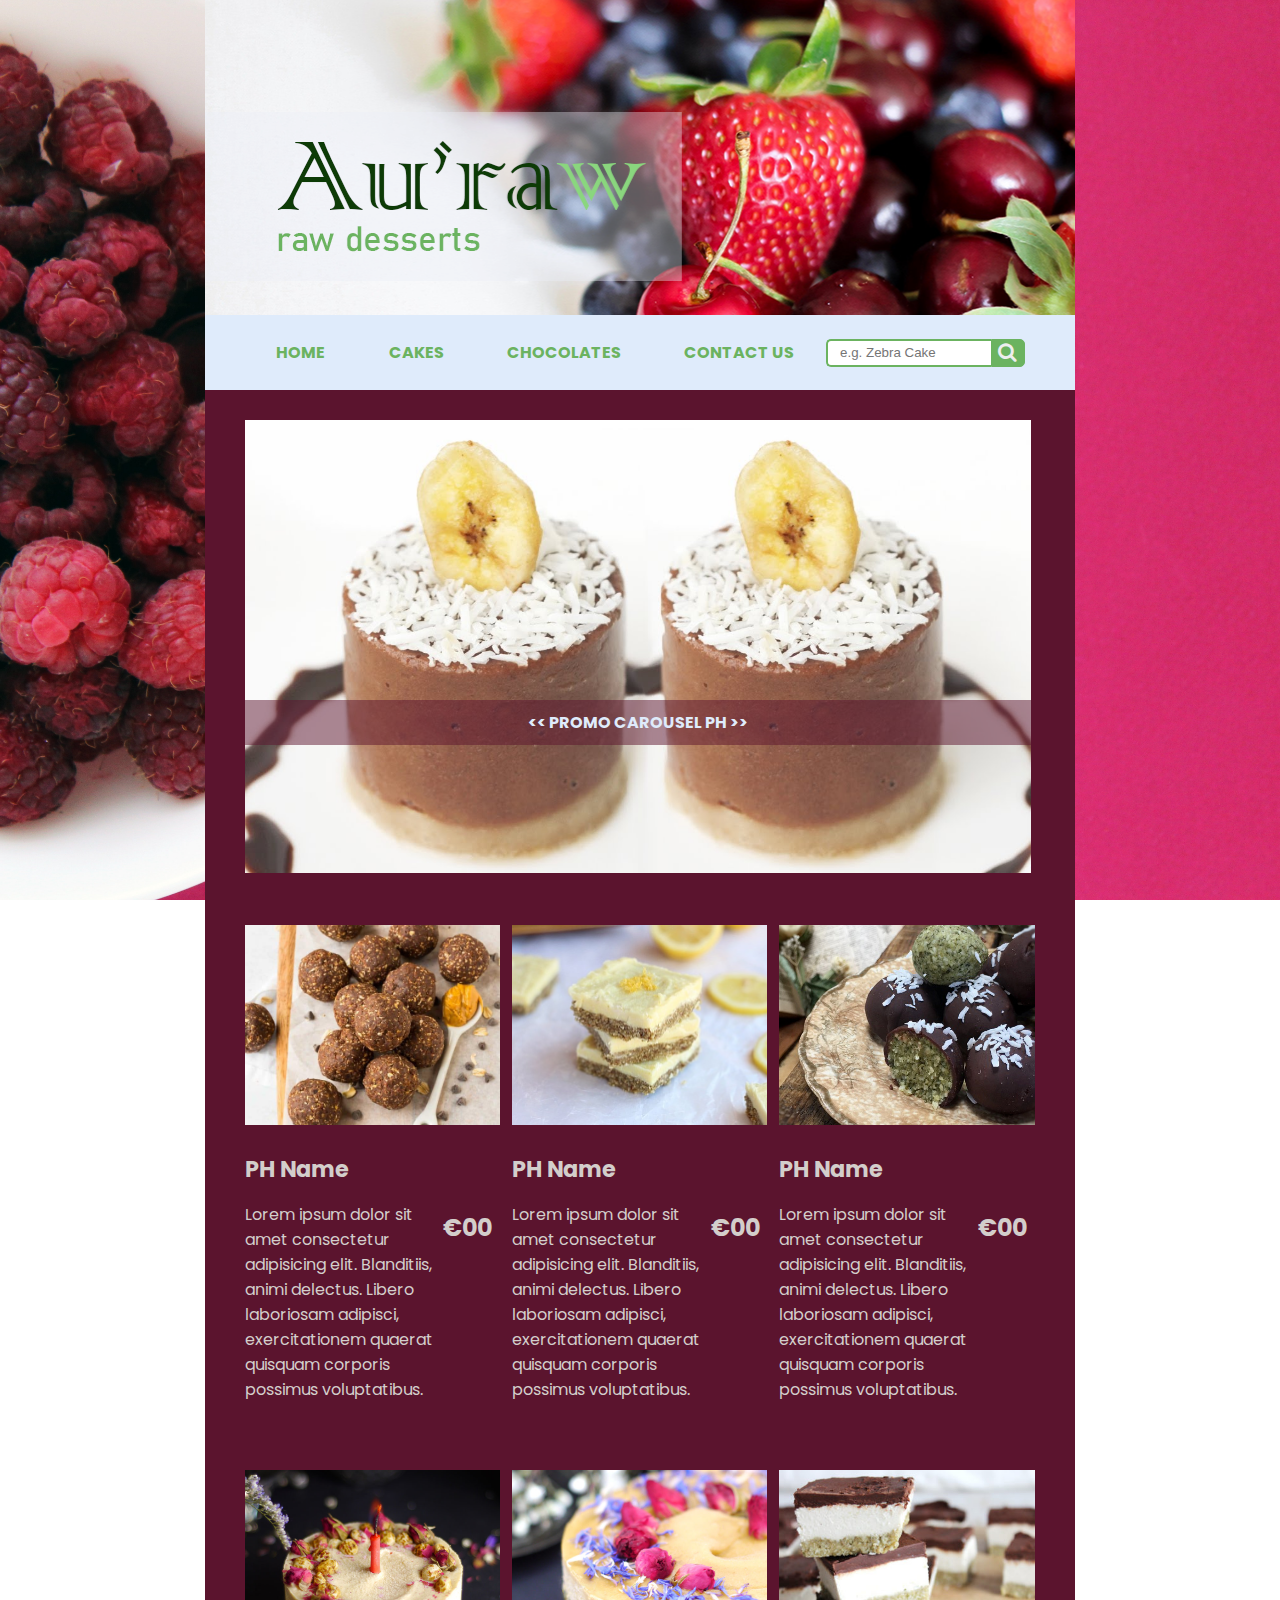
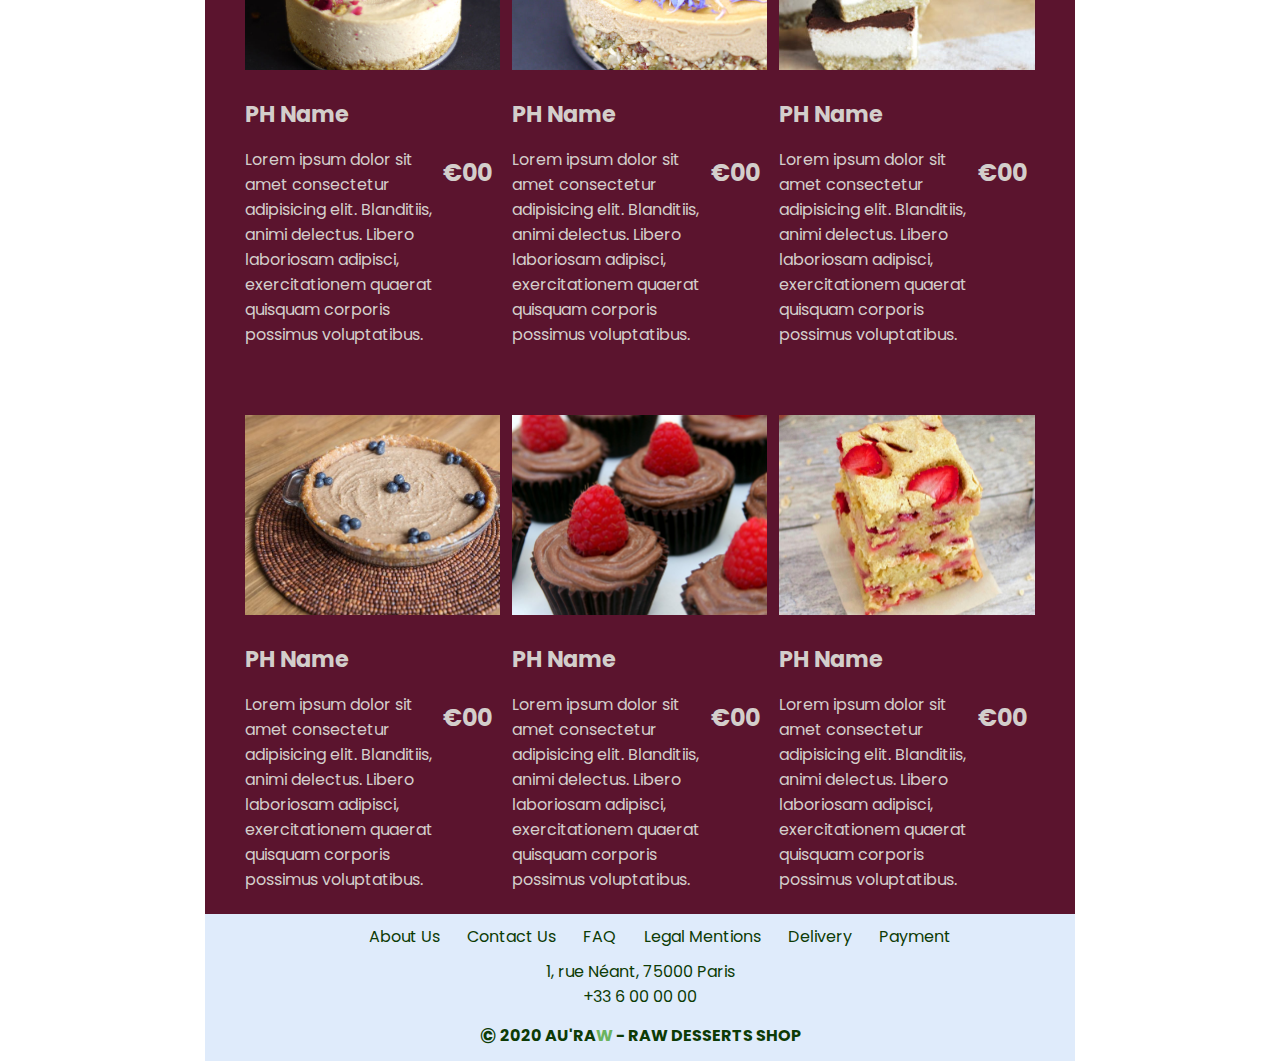
==== cakes.html @ e3c77334 "Main pages" ====
<!DOCTYPE html>
<html lang="en">
<head>
    <link rel="stylesheet" href="style.css">
    <link href="https://fonts.googleapis.com/css?family=Poppins&display=swap" rel="stylesheet">
    <link rel="stylesheet" href="https://cdnjs.cloudflare.com/ajax/libs/font-awesome/4.7.0/css/font-awesome.min.css">
    <meta charset="UTF-8">
    <meta name="viewport" content="width=device-width, initial-scale=1.0">
    <title>So raw you guise fawk</title>
</head>
<body>
<div class="page__container">
    <header>
        <div class="header-image">
        <!-- <img src="assets/au-raw_logo.png" alt="logo">-->
        </div>
        <nav>
            <ul>
                <li><a href="index.html">Home</a></li>
                <li><a href="cakes.html">Cakes</a></li>
                <li><a href="chocolates.html">Chocolates</a></li>
                <li><a href="contact-us.html">Contact Us</a></li>
            </ul>
            <div class="wrap">
                <div class="search">
                  <input type="text" class="searchTerm" placeholder="e.g. Zebra Cake">
                  <button type="submit" class="searchButton">
                  <i class="fa fa-search"></i>
                  </button>
                </div>
              </div>
        </nav>
        
    </header>   

    <div class="main-part__container">

        <div class="top-part__container">
            <div id="product-carousel">
                <img src="assets/Product-pictures/maxresdefault.jpg" alt="promotional product">
                <div class="description">
                    <p id="promo-desc"><< Promo Carousel PH >></p>
                </div>
            </div>
            
                
        </div>
       
        <div class="bottom-part__container">

            <div id="product">
                <div id="product-item">
                    <img src="assets/Product-pictures/Healthy-Chocolate-Peanut-Butter-Energy-Balls-600x741.jpg" alt="gluten-free desserts selection">
                    <div class="name">
                        <h1>PH Name</h1>
                    </div>
                    <div class="description">
                        <p id="product-description">Lorem ipsum dolor sit amet consectetur adipisicing elit. Blanditiis, animi delectus. Libero laboriosam adipisci, exercitationem quaerat quisquam corporis possimus voluptatibus.</p>
                        <p id="product-price">&euro;00</p>
                    </div>
                </div>
            </div>
            
            <div id="product">
                <div id="product-item">
                    <img src="assets/Product-pictures/Lower-Sugar-Raw-Vegan-Lemon-Bars.jpg" atl="no nuts desserts selection">
                    <div class="name">
                        <h1>PH Name</h1>
                    </div>
                    <div class="description">
                        <p id="product-description">Lorem ipsum dolor sit amet consectetur adipisicing elit. Blanditiis, animi delectus. Libero laboriosam adipisci, exercitationem quaerat quisquam corporis possimus voluptatibus.</p>
                        <p id="product-price">&euro;00</p>
                    </div>
                </div>
            </div>
            <div id="product">
                <div id="product-item">
                    <img src="assets/Product-pictures/Minty-Chocolate-Truffles-close-up.jpg" alt="cocoa-free desserts selection">
                    <div class="name">
                        <h1>PH Name</h1>
                    </div>
                    <div class="description">
                        <p id="product-description">Lorem ipsum dolor sit amet consectetur adipisicing elit. Blanditiis, animi delectus. Libero laboriosam adipisci, exercitationem quaerat quisquam corporis possimus voluptatibus.</p>
                        <p id="product-price">&euro;00</p>
                    </div>
            </div>
            </div>
            <div id="product">
                <div id="product-item">
                    <img src="assets/Product-pictures/raw-tiger-nut-cheesecake-recipe-no-bake-nut-free-dairy-free-gluten-free-.jpg" alt="low-calorie dessers selection">
                    <div class="name">
                        <h1>PH Name</h1>
                    </div>
                    <div class="description">
                        <p id="product-description">Lorem ipsum dolor sit amet consectetur adipisicing elit. Blanditiis, animi delectus. Libero laboriosam adipisci, exercitationem quaerat quisquam corporis possimus voluptatibus.</p>
                        <p id="product-price">&euro;00</p>
                    </div>
                </div>
            </div>
                <div id="product">
                    <div id="product-item">
                        <img src="assets/Product-pictures/gluten-free.png" alt="gluten-free desserts selection">
                        <div class="name">
                            <h1>PH Name</h1>
                        </div>
                        <div class="description">
                            <p id="product-description">Lorem ipsum dolor sit amet consectetur adipisicing elit. Blanditiis, animi delectus. Libero laboriosam adipisci, exercitationem quaerat quisquam corporis possimus voluptatibus.</p>
                            <p id="product-price">&euro;00</p>
                        </div>
                    </div>
                </div>
                
                <div id="product">
                    <div id="product-item">
                        <img src="assets/Product-pictures/recipe-coconut-cream-blissbar-400x400.jpg" atl="no nuts desserts selection">
                        <div class="name">
                            <h1>PH Name</h1>
                        </div>
                        <div class="description">
                            <p id="product-description">Lorem ipsum dolor sit amet consectetur adipisicing elit. Blanditiis, animi delectus. Libero laboriosam adipisci, exercitationem quaerat quisquam corporis possimus voluptatibus.</p>
                            <p id="product-price">&euro;00</p>
                        </div>
                    </div>
                </div>
                <div id="product">
                    <div id="product-item">
                        <img src="assets/Product-pictures/LSN_046.jpg" alt="low-calorie dessers selection">
                        <div class="name">
                            <h1>PH Name</h1>
                        </div>
                        <div class="description">
                            <p id="product-description">Lorem ipsum dolor sit amet consectetur adipisicing elit. Blanditiis, animi delectus. Libero laboriosam adipisci, exercitationem quaerat quisquam corporis possimus voluptatibus.</p>
                            <p id="product-price">&euro;00</p>
                        </div>
                    </div>
                </div>
                    <div id="product">
                        <div id="product-item">
                            <img src="assets/Product-pictures/Low-Calorie-Vegan-Desserts.jfif" alt="gluten-free desserts selection">
                            <div class="name">
                                <h1>PH Name</h1>
                            </div>
                            <div class="description">
                                <p id="product-description">Lorem ipsum dolor sit amet consectetur adipisicing elit. Blanditiis, animi delectus. Libero laboriosam adipisci, exercitationem quaerat quisquam corporis possimus voluptatibus.</p>
                                <p id="product-price">&euro;00</p>
                            </div>
                        </div>
                    </div>
                    
                    <div id="product">
                        <div id="product-item">
                            <img src="assets/Product-pictures/strawberry-shortcake-bars-update.jpg" atl="no nuts desserts selection">
                            <div class="name">
                                <h1>PH Name</h1>
                            </div>
                            <div class="description">
                                <p id="product-description">Lorem ipsum dolor sit amet consectetur adipisicing elit. Blanditiis, animi delectus. Libero laboriosam adipisci, exercitationem quaerat quisquam corporis possimus voluptatibus.</p>
                                <p id="product-price">&euro;00</p>
                            </div>
                        </div>
                    </div>
                
            </div>
        </div>
   


    <footer>
        <ul>
            <li><a href=#>About Us</a></li>
            <li><a href=#>Contact Us</a></li>
            <li><a href=#>FAQ</a></li>
            <li><a href=#>Legal Mentions</a></li>
            <li><a href=#>Delivery</a></li>
            <li><a href=#>Payment</a></li>
        </ul>
        <div class="contact">
                <p>1, rue Néant, 75000 Paris</p>
                <p>+33 6 00 00 00</p>
            </div>
        <div class="copyright">
            
            <p><section id="copy">&copy;</section>&nbsp;2020&nbsp;<section id="dark-green">Au'Ra</section><section id="green">w</section>&nbsp;- Raw Desserts Shop</p>
        </div>
    </footer>
</div>
</body>
</html>
---- style.css ----
html {
    background: url('assets/berries-bowl-bowl-of-fruit-close-up-1145977.jpg') no-repeat center fixed;
    background-size: cover;
    font-family: 'Poppins', sans-serif;
}



.page__container {
    position: absolute;
    top: 0;
    left: 16%;
    right: 16%;
    display: flex;
    flex-direction: column;
    max-width: 1000px;
    background-color: #dfebfb;
    color: #0d3b06;
    margin-left: auto;
    margin-right: auto;
}

header {
    display: block;
    max-width: 1000px;
    height: auto;
}

.header-image {
    background: url('assets/au-raw_logo_640.png') no-repeat;
    max-width: auto;
    height: 214px;
}

@media (min-width: 1000px) {
    .header-image {
      background: url('assets/logo-6-inv.png') no-repeat;
      height: 315px;
      width: auto;
    }
  }

.main-part__container-row {
    display: inline;
    flex-wrap: wrap;
    max-width: 100%;
    padding: 20px 30px 20px 30px;
    background: #5b142e;
    color: #d3cecb;
}

.main-part__container {
    display: flex;
    flex-direction: column;
    flex-wrap: wrap;
    max-width: 100%;
    padding: 20px 30px 20px 30px;
    background: #5b142e;
    color: #d3cecb;
}

/********** NAVIGATION MENU and SEARCH BAR **********/

/** clearfix **/

header::after {
    content: '';
    display: table;
    clear: both;
}

/** end clearfix **/

/** navigation menu **/
nav {
    display: flex;
    flex-direction: row;
    align-items: center;
}

nav ul {
    width: 70%;
    margin: 0px auto;
    float: left;
    display: flex;
    flex-direction: row;
    justify-content: space-around;
    list-style: none;
}

nav li {
    padding: 25px 0 25px 0;
    position: relative;
}

nav a {
    color: #6bb360;
    text-decoration: none;
    font-weight: bold;
    text-transform: uppercase;
}

nav a::before {
    content: '';
    display: block;
    height: 5px;
    background-color: #0d3b06;

    position: absolute;
    top: 0;
    width: 0%;
    transition: all ease-in-out 300ms;
}

nav a:hover::before {
    width: 100%;
}

nav a:hover {
    color: #0d3b06;
    transition: all ease-in-out 300ms;
}

/** end navigation menu **/


/** search bar **/

.search {
    width: 80%;
    display: flex;
    flex-direction: row;
    align-items: center;
    }

.searchTerm {
    width: 90%;
    border: 2px solid #6bb360;
    border-right: none;
    padding: 5px;
    height: 20px;
    border-radius: 5px 0 0 5px;
    outline: none;
    }

.searchTerm:focus{
    color: #0d3b06;
    }

.searchButton {
    width: 40px;
    height: 28px;
    border: 1px solid #6bb360;
    background: #6bb360;
    text-align: center;
    color: #eeeeee;
    border-radius: 0 5px 5px 0;
    cursor: pointer;
    font-size: 20px;
    }

.wrap {
    display: flex;
    flex-direction: row;
    align-items: center;
    width: 30%;
    float: right;
    padding: 15px auto 15px auto;
    margin: 15px auto 15px auto;
    }

input[type=text], input[type=tel], input[type=email], select, textarea {
        width: 100%; /* Full width */
        padding: 12px; /* Some padding */  
        
        
        box-sizing: border-box; /* Make sure that padding and width stays in place */
        margin-top: auto; /* Add a top margin */
        margin-bottom: auto; /* Bottom margin */
        resize: vertical /* Allow the user to vertically resize the textarea (not horizontally) */
}

input[type=submit] {
    width: 30%; /* Full width */
    float: right;
    padding: 10px; /* Some padding */  
    border-radius: 5px;
    margin-top: 2px;
    
    box-sizing: border-box; /* Make sure that padding and width stays in place */
    margin-bottom: auto; /* Bottom margin */
    resize: vertical /* Allow the user to vertically resize the textarea (not horizontally) */
}

#asterisk {
    font-size: small;
    color: #6bb360;
    font-style: italic;
}

/** end search bar **/

/********** END NAVIGATION MENU and SEARCH BAR **********/

/********** FOOTER **********/

footer {
    display: flex;
    flex-direction: column;
    max-width: 1000px;
    background-color: #dfebfb;
    color: #0d3b06;
}

footer ul {
    width: 70%;
    margin: 0px auto;
    display: flex;
    flex-direction: row;
    justify-content: space-around;
    list-style: none;
}

footer li {
    padding: 10px 0px;
}

footer a {
    text-decoration: none;
    color: #0d3b06;
}

footer a:hover {
    color: #6bb360;
}

.copyright {
    display: flex;
    flex-direction: row;
    justify-content: center;
    align-items: center;
    font-weight: bold;
    font-size: 1.0em;
    text-transform: uppercase;
    padding-bottom: 10px;
    padding-top: 10px;
}

#dark-green {
    color: #0d3b06;
}

#green {
    color: #6bb360;
}

#copy {
    font-size: 1.3em;
}

.contact {
    display: flex;
    flex-direction: column;
    justify-content: center;
    align-items: center;
}

.contact p {
    margin: 0;
    padding: 0;
}

.top-part__container {
    max-width: 960px;
    height: auto;
    padding: 10px 14px 0px 10px;
}

#promo {
    width: 50%;
    float: left;
}

#promo img {
    width: 100%;
    height: 453px;
    object-fit: cover;
}

#promo .name h1 {
    font-size: 1.5em;
    text-decoration: uppercase;
    font-size: bold;
    margin-bottom: 0;
    padding-bottom: 0;
}

#promo .description {
    display: flex;
    flex-direction: row;
}

#promo-desc {
    width: 100%;
    background: rgba(91,20,46,.5);
    color: #dfebfb;
    margin: 0;
    padding: 10px 0 10px 0;
    text-align: center;
    text-transform: uppercase;
    font-weight: bold;
    position: relative;
    bottom: 180px;
}

#promo-description {
    width: 80%;
}

#promo-price {
    width: 20%;
    font-size: 1.5em;
    font-weight: bold;
    text-align: right;
    padding-right: 3%;
}


#sections {
    width: 50%;
    float: right;
}

.sections__tiles {
    display: grid;
    grid-template-columns: 49% 49%;
    grid-row: auto auto;
    grid-column-gap: 10px;
    grid-row-gap: 0px;
    padding-left: 10px;
}


#sections img {
    width: 100%;
    height: 200px;
    object-fit: cover;
}

.section-tag {
    width: 100%;
    background: rgba(91,20,46,.5);
    color: #dfebfb;
    margin: 0;
    padding: 10px 0 10px 0;
    text-align: center;
    text-transform: uppercase;
    font-weight: bold;
    position: relative;
    top: -200px;
}

.bottom-part__container {
    padding: 0px 5px 90px 10px;
    margin: 0 auto;
    display: grid;
    grid-template-columns: 32.1% 32.1% 32.1%;
    grid-row: auto auto;
    grid-column-gap: 1.5%;
    grid-row-gap: 3.5%;
}

#product img {
    width: 100%;
    height: 200px;
    object-fit: cover;
}

#product .description {
    display: flex;
    flex-direction: row;
    padding-top: 0;
    margin-top: 0;
}

#product-description {
    width: 80%;
}

#product-price {
    width: 20%;
    font-size: 1.5em;
    font-weight: bold;
    text-align: right;
    padding-right: 3%;
}

#product .name h1 {
    font-size: 1.4em;
    text-decoration: uppercase;
    font-size: bold;
    margin-bottom: 0;
    padding-bottom: 0;
    padding-top: 5px;
}

#product-carousel img {
    width: 100%;
    height: 453px;
    object-fit: cover;

}


.form__container p {
    margin: 0;
    padding: 0;
}

.form__container {
    width: 55%;
    float: left;
}

.form__picture img {
    width: 42%;
    margin: auto 0;
    padding-top: 10px;
    max-height: auto;
    float: right;
    object-fit: cover;
}
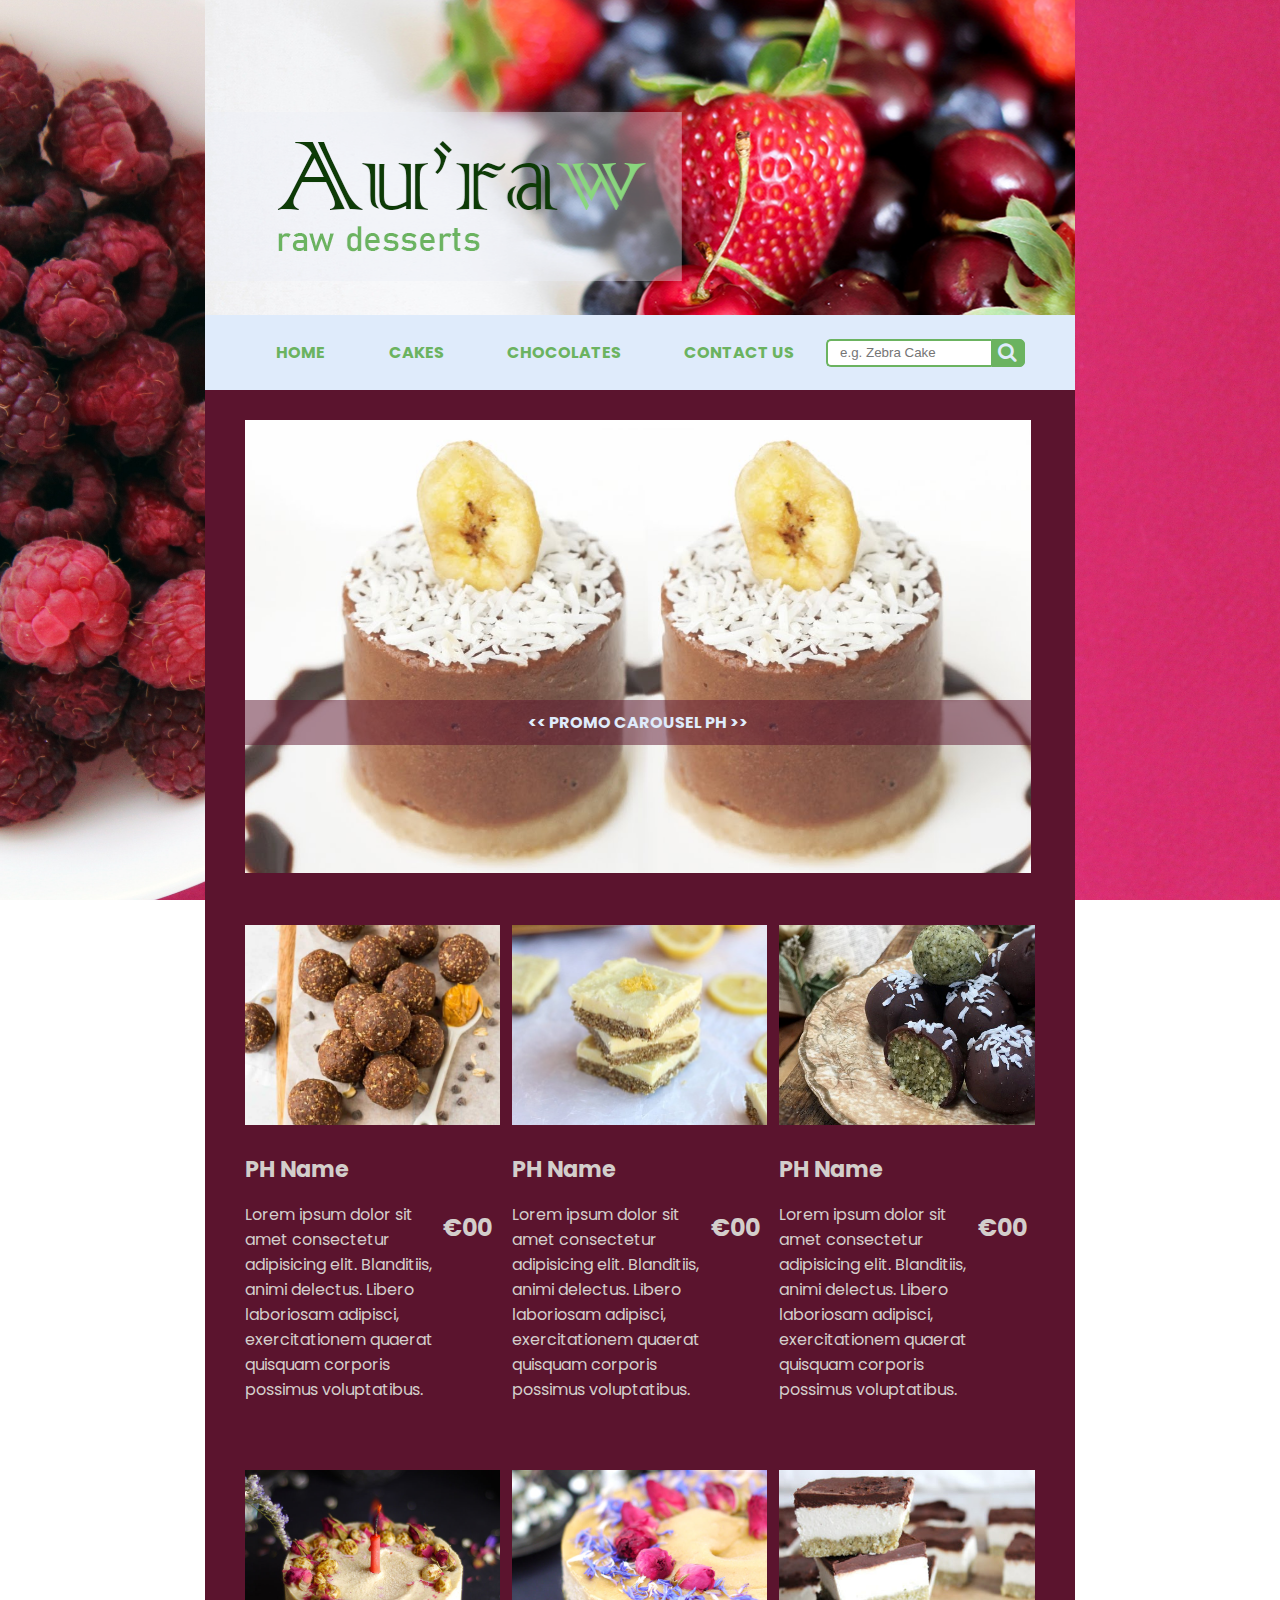
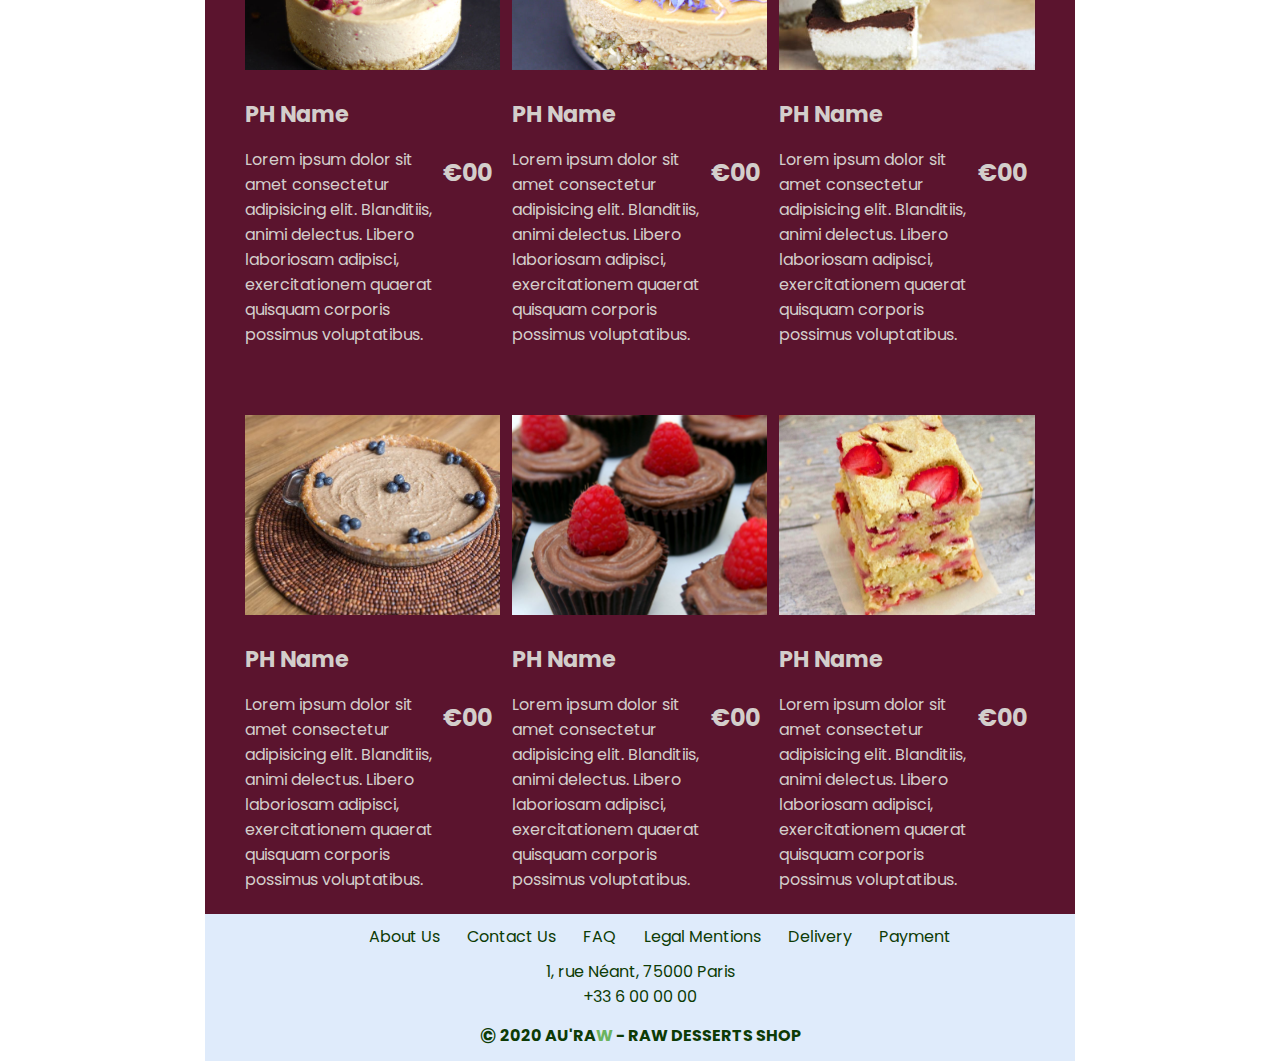
==== commit 51441e42: "Fixing links and adding more pages" ====
--- a/cakes.html
+++ b/cakes.html
@@ -167,12 +167,12 @@
 
     <footer>
         <ul>
-            <li><a href=#>About Us</a></li>
-            <li><a href=#>Contact Us</a></li>
-            <li><a href=#>FAQ</a></li>
-            <li><a href=#>Legal Mentions</a></li>
-            <li><a href=#>Delivery</a></li>
-            <li><a href=#>Payment</a></li>
+            <li><a href="about-us.html">About Us</a></li>
+            <li><a href="contact-us.html">Contact Us</a></li>
+            <li><a href="faq.html">FAQ</a></li>
+            <li><a href="legal.html">Legal Mentions</a></li>
+            <li><a href="delivery.html">Delivery</a></li>
+            <li><a href="payment.html">Payment</a></li>
         </ul>
         <div class="contact">
                 <p>1, rue Néant, 75000 Paris</p>
--- a/style.css
+++ b/style.css
@@ -153,7 +153,7 @@
     border: 1px solid #6bb360;
     background: #6bb360;
     text-align: center;
-    color: #eeeeee;
+    color: #DFEBFB;
     border-radius: 0 5px 5px 0;
     cursor: pointer;
     font-size: 20px;
@@ -181,16 +181,33 @@
 }
 
 input[type=submit] {
-    width: 30%; /* Full width */
+    background-color: #3e6d37;
+    color: #DFEBFB;
+    font-weight: bold;
+    text-transform: uppercase;
+    width: 40%; /* Full width */
     float: right;
     padding: 10px; /* Some padding */  
     border-radius: 5px;
+    border: 1px solid #57994d;
     margin-top: 2px;
+    text-shadow: none;
+    
+    
     
     box-sizing: border-box; /* Make sure that padding and width stays in place */
     margin-bottom: auto; /* Bottom margin */
     resize: vertical /* Allow the user to vertically resize the textarea (not horizontally) */
 }
+
+input[type=submit]:hover {
+    background: #57994d;
+}
+
+input[type=submit]:active {
+    
+    transform: translateY(2px);
+  }
 
 #asterisk {
     font-size: small;
@@ -422,6 +439,10 @@
     float: left;
 }
 
+.form__picture{
+    margin: auto 0;
+}
+
 .form__picture img {
     width: 42%;
     margin: auto 0;
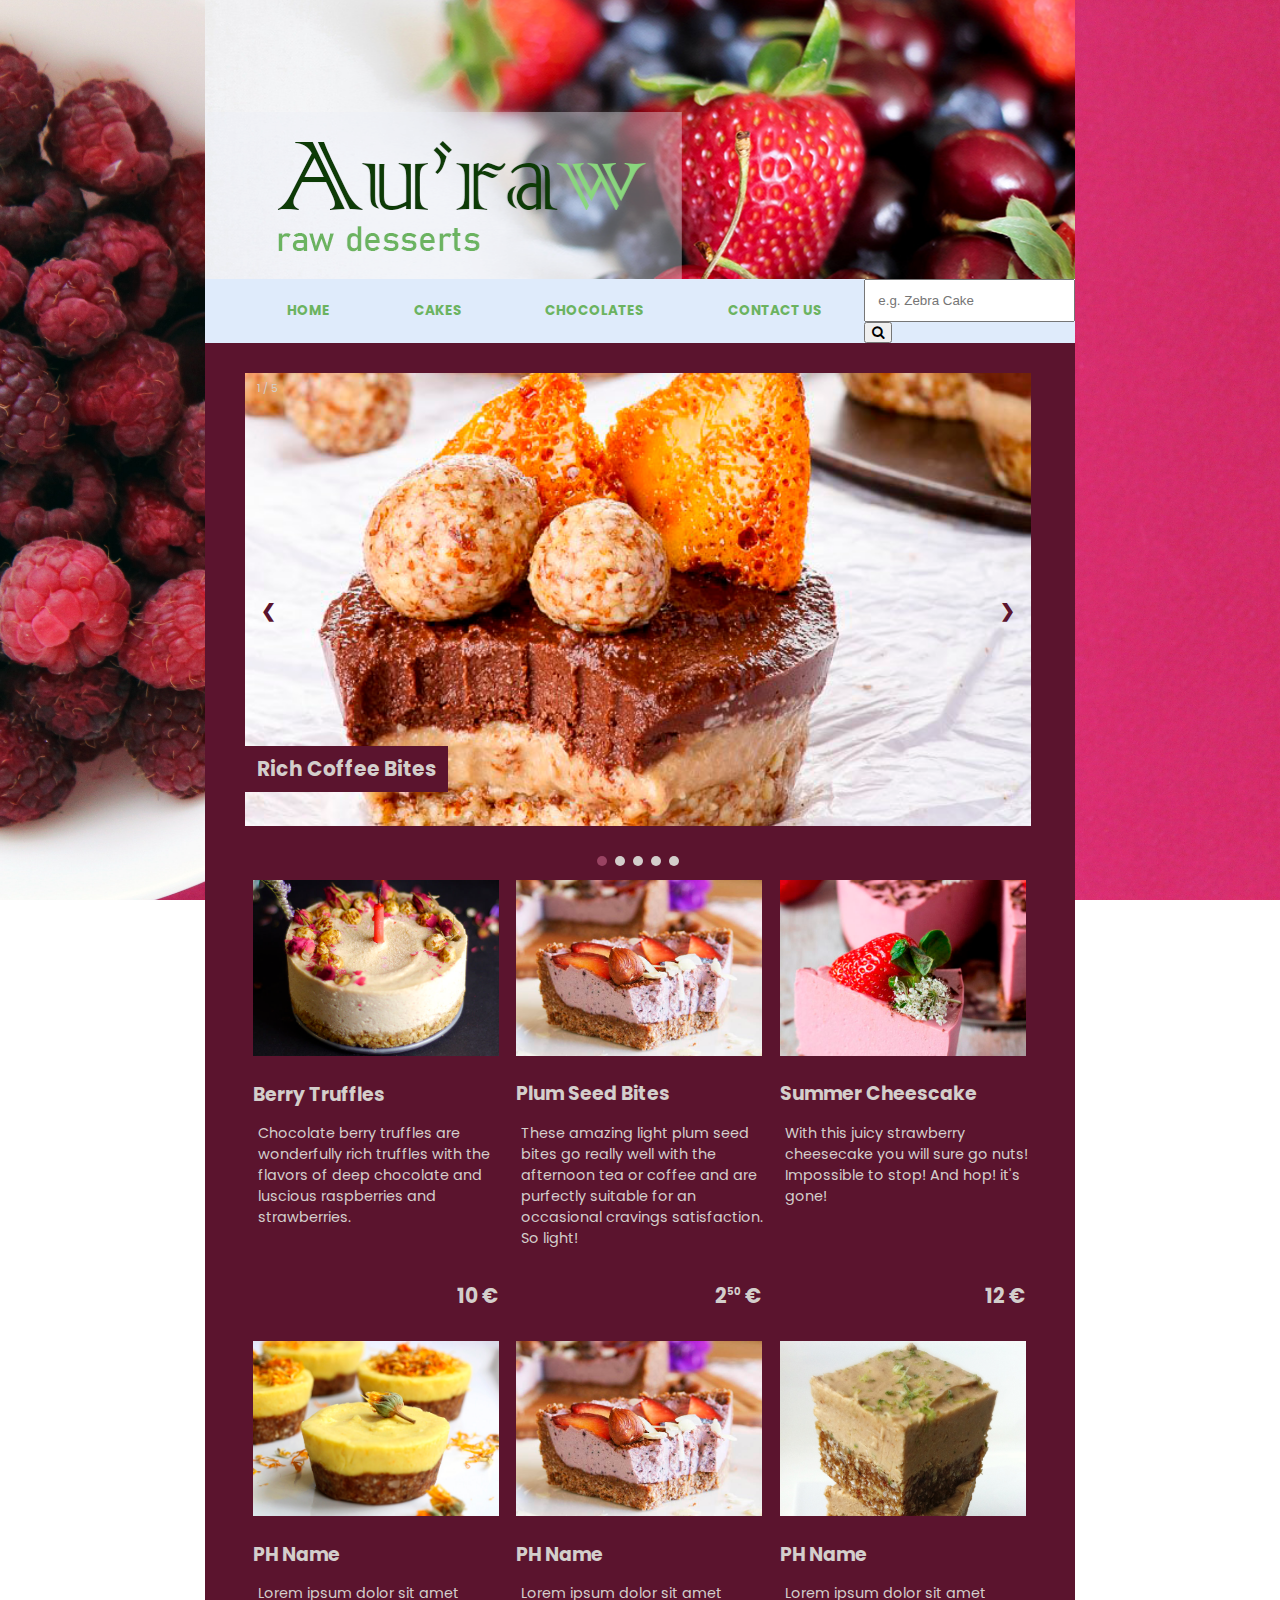
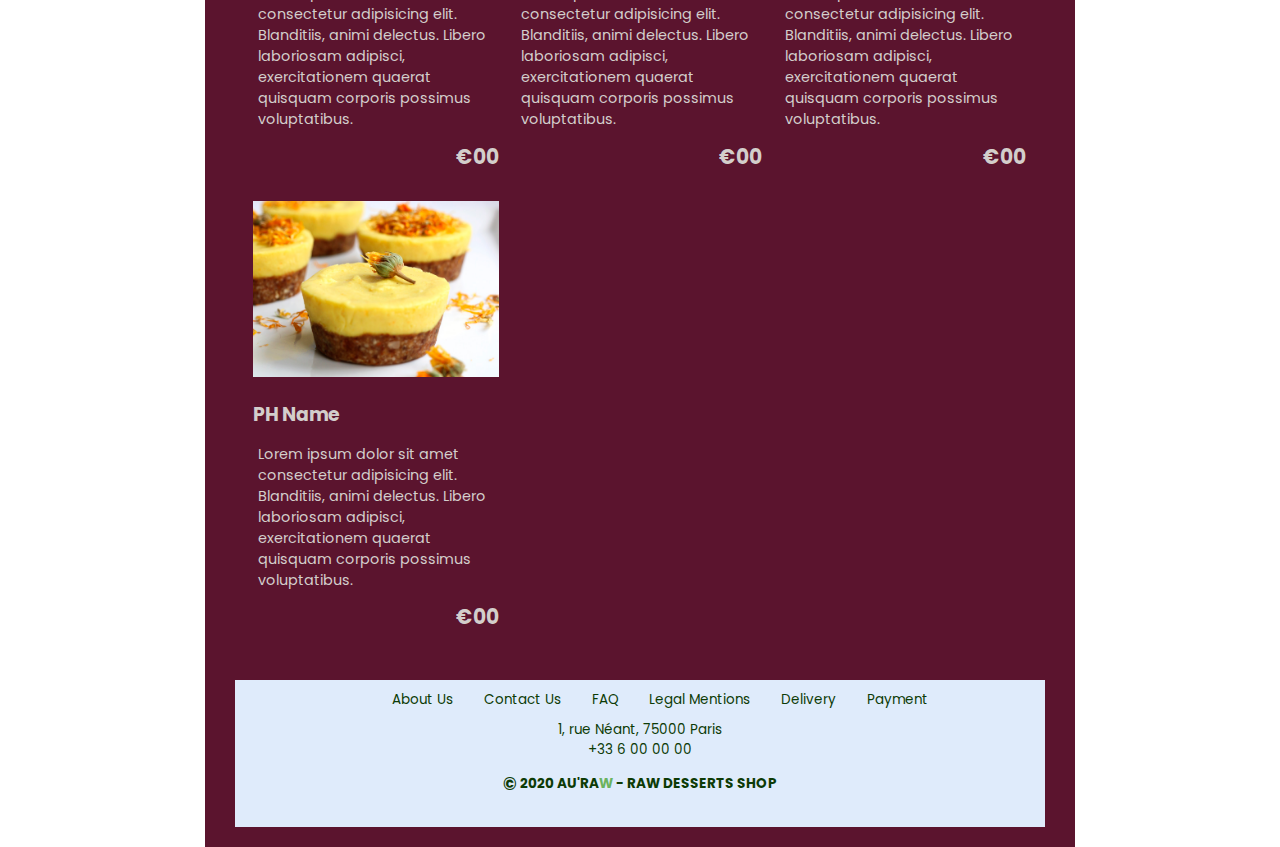
==== commit 2c724c0e: "added slideshow, minor adaptivity and style updates" ====
--- a/cakes.html
+++ b/cakes.html
@@ -2,6 +2,8 @@
 <html lang="en">
 <head>
     <link rel="stylesheet" href="style.css">
+    <link rel="stylesheet" href="carousel.css">
+    <script type="text/javascript" src="carousel.js"></script>
     <link href="https://fonts.googleapis.com/css?family=Poppins&display=swap" rel="stylesheet">
     <link rel="stylesheet" href="https://cdnjs.cloudflare.com/ajax/libs/font-awesome/4.7.0/css/font-awesome.min.css">
     <meta charset="UTF-8">
@@ -37,11 +39,58 @@
 
         <div class="top-part__container">
             <div id="product-carousel">
-                <img src="assets/Product-pictures/maxresdefault.jpg" alt="promotional product">
-                <div class="description">
-                    <p id="promo-desc"><< Promo Carousel PH >></p>
-                </div>
-            </div>
+                <div class="slideshow-container">
+
+                    <!-- Full-width images with number and caption text -->
+                    <div class="slideshow-container">
+
+                        <!-- Full-width images with number and caption text -->
+                        <div class="mySlides fade">
+                            <div class="numbertext">1 / 5</div>
+                                <img src="assets/Product-pictures/Final/Carousel/10_icon.png">
+                            <div class="text">Rich Coffee Bites</div>
+                        </div>
+                    
+                        <div class="mySlides fade">
+                            <div class="numbertext">2 / 5</div>
+                                <img src="assets/Product-pictures/Final/Carousel/17_icon.png">
+                            <div class="text">Chocolate Raspberry Bites</div>
+                        </div>
+                    
+                        <div class="mySlides fade">
+                            <div class="numbertext">3 / 5</div>
+                                <img src="assets/Product-pictures/Final/Carousel/19_icon.png">
+                            <div class="text">Chocolate Pistachio Truffles</div>
+                        </div>
+    
+                        <div class="mySlides fade">
+                            <div class="numbertext">4 / 5</div>
+                                <img src="assets/Product-pictures/Final/Carousel/3_icon.png">
+                            <div class="text">Light Creamy Cupcake</div>
+                        </div>
+    
+                        <div class="mySlides fade">
+                            <div class="numbertext">5 / 5</div>
+                                <img src="assets/Product-pictures/Final/Carousel/7_icon.png">
+                            <div class="text">Plum Seed Bites</div>
+                        </div>
+                        <!-- Next and previous buttons -->
+                        <a class="prev" onclick="plusSlides(-1)">&#10094;</a>
+                        <a class="next" onclick="plusSlides(1)">&#10095;</a>
+                    </div>
+    
+                    <br>
+                    
+                    <!-- The dots/circles -->
+                    <div style="text-align:center">
+                        <span class="dot" onclick="currentSlide(1)"></span>
+                        <span class="dot" onclick="currentSlide(2)"></span>
+                        <span class="dot" onclick="currentSlide(3)"></span>
+                        <span class="dot" onclick="currentSlide(4)"></span>
+                        <span class="dot" onclick="currentSlide(5)"></span>
+                    </div>
+                </div>
+          
             
                 
         </div>
@@ -49,8 +98,46 @@
         <div class="bottom-part__container">
 
             <div id="product">
+                <div id="product-item"><a href="product.html">
+                    <img src="assets/Product-pictures/Final/product_pictures/9_icon.png" alt="gluten-free desserts selection">
+                    <div class="name">
+                        <h1>Berry Truffles</h1>
+                    </div>
+                    <div class="description">
+                        <p id="product-description">Chocolate berry truffles are wonderfully rich truffles with the flavors of deep chocolate and luscious raspberries and strawberries. </p>
+                        
+                    </div>
+                    <p id="product-price">10 &euro;</p>
+                </div></a>
+            </div>
+            
+            <div id="product">
                 <div id="product-item">
-                    <img src="assets/Product-pictures/Healthy-Chocolate-Peanut-Butter-Energy-Balls-600x741.jpg" alt="gluten-free desserts selection">
+                    <img src="assets/Product-pictures/Final/product_pictures/7_icon.png" atl="no nuts desserts selection">
+                    <div class="name">
+                        <h1>Plum Seed Bites</h1>  
+                    </div>
+                    <div class="description">
+                        <p id="product-description">These amazing light plum seed bites go really well with the afternoon tea or coffee and are purfectly suitable for an occasional cravings satisfaction. So light!</p>
+                    </div>
+                    <p id="product-price">2<sup>50</sup> &euro;</p>
+                </div>
+            </div>
+            <div id="product">
+                <div id="product-item">
+                    <img src="assets/Product-pictures/Final/product_pictures/1_icon.png" alt="cocoa-free desserts selection">
+                    <div class="name">
+                        <h1>Summer Cheescake</h1>
+                    </div>
+                    <div class="description">
+                        <p id="product-description">With this juicy strawberry cheesecake you will sure go nuts! Impossible to stop! And hop! it's gone!</p>
+                        <p id="product-price">12 &euro;</p>
+                    </div>
+            </div>
+            </div>
+            <div id="product">
+                <div id="product-item">
+                    <img src="assets/Product-pictures/Final/product_pictures/6_icon.png" alt="low-calorie dessers selection">
                     <div class="name">
                         <h1>PH Name</h1>
                     </div>
@@ -60,46 +147,9 @@
                     </div>
                 </div>
             </div>
-            
-            <div id="product">
-                <div id="product-item">
-                    <img src="assets/Product-pictures/Lower-Sugar-Raw-Vegan-Lemon-Bars.jpg" atl="no nuts desserts selection">
-                    <div class="name">
-                        <h1>PH Name</h1>
-                    </div>
-                    <div class="description">
-                        <p id="product-description">Lorem ipsum dolor sit amet consectetur adipisicing elit. Blanditiis, animi delectus. Libero laboriosam adipisci, exercitationem quaerat quisquam corporis possimus voluptatibus.</p>
-                        <p id="product-price">&euro;00</p>
-                    </div>
-                </div>
-            </div>
-            <div id="product">
-                <div id="product-item">
-                    <img src="assets/Product-pictures/Minty-Chocolate-Truffles-close-up.jpg" alt="cocoa-free desserts selection">
-                    <div class="name">
-                        <h1>PH Name</h1>
-                    </div>
-                    <div class="description">
-                        <p id="product-description">Lorem ipsum dolor sit amet consectetur adipisicing elit. Blanditiis, animi delectus. Libero laboriosam adipisci, exercitationem quaerat quisquam corporis possimus voluptatibus.</p>
-                        <p id="product-price">&euro;00</p>
-                    </div>
-            </div>
-            </div>
-            <div id="product">
-                <div id="product-item">
-                    <img src="assets/Product-pictures/raw-tiger-nut-cheesecake-recipe-no-bake-nut-free-dairy-free-gluten-free-.jpg" alt="low-calorie dessers selection">
-                    <div class="name">
-                        <h1>PH Name</h1>
-                    </div>
-                    <div class="description">
-                        <p id="product-description">Lorem ipsum dolor sit amet consectetur adipisicing elit. Blanditiis, animi delectus. Libero laboriosam adipisci, exercitationem quaerat quisquam corporis possimus voluptatibus.</p>
-                        <p id="product-price">&euro;00</p>
-                    </div>
-                </div>
-            </div>
                 <div id="product">
                     <div id="product-item">
-                        <img src="assets/Product-pictures/gluten-free.png" alt="gluten-free desserts selection">
+                        <img src="assets/Product-pictures/Final/product_pictures/7_icon.png" alt="gluten-free desserts selection">
                         <div class="name">
                             <h1>PH Name</h1>
                         </div>
@@ -112,7 +162,7 @@
                 
                 <div id="product">
                     <div id="product-item">
-                        <img src="assets/Product-pictures/recipe-coconut-cream-blissbar-400x400.jpg" atl="no nuts desserts selection">
+                        <img src="assets/Product-pictures/Final/product_pictures/14_icon.png" atl="no nuts desserts selection">
                         <div class="name">
                             <h1>PH Name</h1>
                         </div>
@@ -122,21 +172,10 @@
                         </div>
                     </div>
                 </div>
-                <div id="product">
-                    <div id="product-item">
-                        <img src="assets/Product-pictures/LSN_046.jpg" alt="low-calorie dessers selection">
-                        <div class="name">
-                            <h1>PH Name</h1>
-                        </div>
-                        <div class="description">
-                            <p id="product-description">Lorem ipsum dolor sit amet consectetur adipisicing elit. Blanditiis, animi delectus. Libero laboriosam adipisci, exercitationem quaerat quisquam corporis possimus voluptatibus.</p>
-                            <p id="product-price">&euro;00</p>
-                        </div>
-                    </div>
-                </div>
+              
                     <div id="product">
                         <div id="product-item">
-                            <img src="assets/Product-pictures/Low-Calorie-Vegan-Desserts.jfif" alt="gluten-free desserts selection">
+                            <img src="assets/Product-pictures/Final/product_pictures/6_icon.png" alt="gluten-free desserts selection">
                             <div class="name">
                                 <h1>PH Name</h1>
                             </div>
@@ -146,20 +185,6 @@
                             </div>
                         </div>
                     </div>
-                    
-                    <div id="product">
-                        <div id="product-item">
-                            <img src="assets/Product-pictures/strawberry-shortcake-bars-update.jpg" atl="no nuts desserts selection">
-                            <div class="name">
-                                <h1>PH Name</h1>
-                            </div>
-                            <div class="description">
-                                <p id="product-description">Lorem ipsum dolor sit amet consectetur adipisicing elit. Blanditiis, animi delectus. Libero laboriosam adipisci, exercitationem quaerat quisquam corporis possimus voluptatibus.</p>
-                                <p id="product-price">&euro;00</p>
-                            </div>
-                        </div>
-                    </div>
-                
             </div>
         </div>
    
--- a/style.css
+++ b/style.css
@@ -2,6 +2,7 @@
     background: url('assets/berries-bowl-bowl-of-fruit-close-up-1145977.jpg') no-repeat center fixed;
     background-size: cover;
     font-family: 'Poppins', sans-serif;
+    font-size: 1.5vh;
 }
 
 
@@ -13,7 +14,7 @@
     right: 16%;
     display: flex;
     flex-direction: column;
-    max-width: 1000px;
+    max-width: 100vh;
     background-color: #dfebfb;
     color: #0d3b06;
     margin-left: auto;
@@ -22,21 +23,23 @@
 
 header {
     display: block;
-    max-width: 1000px;
+    max-width: 100vw;
     height: auto;
 }
 
 .header-image {
     background: url('assets/au-raw_logo_640.png') no-repeat;
     max-width: auto;
-    height: 214px;
+    max-height: 31vh;
+    object-fit: cover;
 }
 
 @media (min-width: 1000px) {
     .header-image {
       background: url('assets/logo-6-inv.png') no-repeat;
-      height: 315px;
+      height: 31vh;
       width: auto;
+      object-fit: cover;
     }
   }
 
@@ -59,6 +62,12 @@
     color: #d3cecb;
 }
 
+@media (max-width: 800px) {
+    .main-part__container {
+        padding: 0;
+    }
+  }
+
 /********** NAVIGATION MENU and SEARCH BAR **********/
 
 /** clearfix **/
@@ -79,7 +88,7 @@
 }
 
 nav ul {
-    width: 70%;
+    width: 80%;
     margin: 0px auto;
     float: left;
     display: flex;
@@ -89,7 +98,7 @@
 }
 
 nav li {
-    padding: 25px 0 25px 0;
+    padding: 1.6em 0 1.6em 0;
     position: relative;
 }
 
@@ -126,6 +135,7 @@
 
 /** search bar **/
 
+/** disabled for v1
 .search {
     width: 80%;
     display: flex;
@@ -169,15 +179,16 @@
     margin: 15px auto 15px auto;
     }
 
+**/
+
 input[type=text], input[type=tel], input[type=email], select, textarea {
         width: 100%; /* Full width */
         padding: 12px; /* Some padding */  
-        
-        
         box-sizing: border-box; /* Make sure that padding and width stays in place */
         margin-top: auto; /* Add a top margin */
         margin-bottom: auto; /* Bottom margin */
-        resize: vertical /* Allow the user to vertically resize the textarea (not horizontally) */
+        resize: vertical; /* Allow the user to vertically resize the textarea (not horizontally) */
+        
 }
 
 input[type=submit] {
@@ -192,9 +203,6 @@
     border: 1px solid #57994d;
     margin-top: 2px;
     text-shadow: none;
-    
-    
-    
     box-sizing: border-box; /* Make sure that padding and width stays in place */
     margin-bottom: auto; /* Bottom margin */
     resize: vertical /* Allow the user to vertically resize the textarea (not horizontally) */
@@ -224,7 +232,7 @@
 footer {
     display: flex;
     flex-direction: column;
-    max-width: 1000px;
+    max-width: 130vw;
     background-color: #dfebfb;
     color: #0d3b06;
 }
@@ -288,131 +296,123 @@
 }
 
 .top-part__container {
-    max-width: 960px;
+    max-width: 130vw;
     height: auto;
-    padding: 10px 14px 0px 10px;
-}
+    padding: 10px 14px 40px 10px;
+}
+
+@media (max-width: 800px) {
+    .top-part__container {
+        height: 0vh;
+        visibility: hidden;
+    }
+  }
 
 #promo {
-    width: 50%;
+    width: 70%;
     float: left;
 }
 
+@media (max-width: 800px) {
+    #promo {
+        visibility: hidden;
+    }
+  }
+
 #promo img {
-    width: 100%;
-    height: 453px;
+    max-width: 100%;
+    height: 30em;
     object-fit: cover;
 }
 
-#promo .name h1 {
-    font-size: 1.5em;
-    text-decoration: uppercase;
-    font-size: bold;
-    margin-bottom: 0;
-    padding-bottom: 0;
-}
-
-#promo .description {
-    display: flex;
-    flex-direction: row;
-}
-
-#promo-desc {
-    width: 100%;
-    background: rgba(91,20,46,.5);
-    color: #dfebfb;
-    margin: 0;
-    padding: 10px 0 10px 0;
-    text-align: center;
-    text-transform: uppercase;
-    font-weight: bold;
-    position: relative;
-    bottom: 180px;
-}
-
-#promo-description {
-    width: 80%;
-}
-
-#promo-price {
-    width: 20%;
+#sections {
+    width: 30%;
+    float: right;
+}
+
+@media (max-width: 800px) {
+    #sections {
+        visibility: hidden;
+    }
+
+  }
+
+.sections__tiles {
+    display: grid;
+    grid-template-columns: 100%;
+    grid-row: 33% 33% 33%;
+    grid-column-gap: 1em;
+    grid-row-gap: 1em;
+    padding-left: 10px;
+}
+
+#sections img {
+    width: 100%;
+    height: 9em;
+    object-fit: none;
+}
+
+.bottom-part__container {
+    margin: 0 auto;
+    display: grid;
+    grid-template-columns: 33.3% 33.3% 33.3%;
+    grid-row: auto auto;
+    grid-column-gap: 0.2%;
+    grid-row-gap: 1em;
+}
+
+
+@media (max-width: 800px) {
+    .bottom-part__container {
+        margin: 0 auto;
+        display: flex;
+        flex-direction: column;
+    }
+  }
+
+.selection-description {
+    padding: 8px;
+    margin-top: 8px;
+    background-color: #972b52;
+  }
+
+#product {
+    padding: 8px;
+}
+
+#product:hover {
+    background-color: #972b52;
+}
+
+#product img {
+    width: 100%;
+    object-fit: cover;
+}
+
+#product-description {
+    padding: 0px 5px;
+    width: 100%;
+    font-size: 1.6vh;
+    height: 16vh;
+}
+
+@media (max-width: 800px) {
+    #product-description {
+        height: auto;
+        padding: 0px 5px 15px 5px;
+    }
+  }
+
+
+#product-price {
     font-size: 1.5em;
     font-weight: bold;
     text-align: right;
-    padding-right: 3%;
-}
-
-
-#sections {
-    width: 50%;
-    float: right;
-}
-
-.sections__tiles {
-    display: grid;
-    grid-template-columns: 49% 49%;
-    grid-row: auto auto;
-    grid-column-gap: 10px;
-    grid-row-gap: 0px;
-    padding-left: 10px;
-}
-
-
-#sections img {
-    width: 100%;
-    height: 200px;
-    object-fit: cover;
-}
-
-.section-tag {
-    width: 100%;
-    background: rgba(91,20,46,.5);
-    color: #dfebfb;
-    margin: 0;
-    padding: 10px 0 10px 0;
-    text-align: center;
-    text-transform: uppercase;
-    font-weight: bold;
-    position: relative;
-    top: -200px;
-}
-
-.bottom-part__container {
-    padding: 0px 5px 90px 10px;
-    margin: 0 auto;
-    display: grid;
-    grid-template-columns: 32.1% 32.1% 32.1%;
-    grid-row: auto auto;
-    grid-column-gap: 1.5%;
-    grid-row-gap: 3.5%;
-}
-
-#product img {
-    width: 100%;
-    height: 200px;
-    object-fit: cover;
-}
-
-#product .description {
-    display: flex;
-    flex-direction: row;
-    padding-top: 0;
-    margin-top: 0;
-}
-
-#product-description {
-    width: 80%;
-}
-
-#product-price {
-    width: 20%;
-    font-size: 1.5em;
-    font-weight: bold;
-    text-align: right;
-    padding-right: 3%;
+    margin: auto 0;
 }
 
 #product .name h1 {
+    width: 100%;
     font-size: 1.4em;
     text-decoration: uppercase;
     font-size: bold;
@@ -421,11 +421,14 @@
     padding-top: 5px;
 }
 
+sup {
+    font-size:0.5em;
+}
+
 #product-carousel img {
     width: 100%;
     height: 453px;
     object-fit: cover;
-
 }
 
 
@@ -450,4 +453,147 @@
     max-height: auto;
     float: right;
     object-fit: cover;
-}+}
+
+/***** PRODUCT *****/
+
+#product a {
+    text-decoration: none;
+    color: #d3cecb;
+}
+
+.product__container {
+    max-width: 960px;
+    height: auto;
+    padding: 10px 14px 0px 10px;
+}
+
+.product__top {
+    display: flex;
+    flex-direction: row;
+    width: 100%;
+}
+
+.product-image {
+    width: 50%;
+    float: left;
+}
+
+.product-image img {
+    width: 90%;
+    height: 450px;
+    object-fit: cover;
+}
+
+.product-info {
+    width: 50%;
+    float: right;
+}
+
+.product__bottom {
+    width: 100%;
+}
+
+h4 a {
+    text-decoration: none;
+    color: #ec5489;
+}
+
+.product-ingr {
+    display: flex;
+    flex-direction: row;
+    width: 100%;
+    margin-bottom: 30px;
+}
+
+.product-details {
+    width: 45%;
+    float: right;
+    display: flex;
+    flex-direction: column;
+    align-items: flex-end;
+}
+
+.product-details #product-price {
+    width: 60%;
+    float: left;
+    font-size: 3em;
+    margin-bottom: 0;
+}
+
+.product-details em {
+    width: 40%;
+    float: right;
+}
+
+#ingr {
+    width: 55%;
+    float: left;
+}
+
+.order {
+    padding-left: 15px;
+    border: 1px solid #c34070;
+    background-color: #8d2d50;
+}
+
+/****** TAGS *********/
+/**background: #5b142e;
+    color: #d3cecb;
+    **/
+.tags {
+    list-style: none;
+    margin: 0;
+    overflow: hidden; 
+    padding: 0;
+  }
+  
+  .tags li {
+    display: inline; 
+  }
+  
+  .tag {
+    background: #8d2d50;
+    border-radius: 3px 0 0 3px;
+    color: #d3cecb;
+    display: inline-block;
+    height: 26px;
+    line-height: 26px;
+    padding: 0 20px 0 23px;
+    position: relative;
+    margin: 0 10px 10px 0;
+    text-decoration: none;
+    -webkit-transition: color 0.2s;
+  }
+  
+  .tag::before {
+    background: #5b142e;
+    border-radius: 10px;
+    box-shadow: inset 0 1px rgba(0, 0, 0, 0.25);
+    content: '';
+    height: 6px;
+    left: 10px;
+    position: absolute;
+    width: 6px;
+    top: 10px;
+  }
+  
+  .tag::after {
+    background: #5b142e;
+    border-bottom: 13px solid transparent;
+    border-left: 10px solid #8d2d50;
+    border-top: 13px solid transparent;
+    content: '';
+    position: absolute;
+    right: 0;
+    top: 0;
+  }
+  
+  .tag:hover {
+    background-color: #c34070;
+    color: white;
+  }
+  
+  .tag:hover::after {
+     border-left-color: #c34070; 
+  }--- a/carousel.css
+++ b/carousel.css
@@ -0,0 +1,98 @@
+
+
+/* Slideshow container */
+.slideshow-container {
+  width: 100%;
+  position: relative;
+  margin: auto;
+}
+
+/* Hide the images by default */
+.mySlides {
+  display: none;
+}
+
+/* Next & previous buttons */
+.prev, .next {
+  font-family: 'Poppins', sans-serif;
+  font-size: 1vh;
+  cursor: pointer;
+  position: absolute;
+  top: 50%;
+  width: auto;
+  margin-top: -22px;
+  padding: 16px;
+  color: #5b142e;
+  font-weight: bold;
+  font-size: 18px;
+  transition: 1s ease;
+  border-radius: 0 3px 3px 0;
+  user-select: none;
+}
+
+/* Position the "next button" to the right */
+.next {
+  right: 0;
+  border-radius: 3px 0 0 3px;
+}
+
+/* On hover, add a black background color with a little bit see-through */
+.prev:hover, .next:hover {
+  background-color: rgba(117, 12, 44, 0.651);
+}
+
+/* Caption text */
+.text {
+  color: #d3cecb;
+  font-size: 1.5em;
+  font-weight: bold;
+  background-color: #5B142E;
+  padding: 8px 12px;
+  position: absolute;
+  bottom: 2em;
+  text-align: center;
+}
+
+/* Number text (1/3 etc) */
+.numbertext {
+  color: #d3cecb;
+  font-size: 0.8em;
+  padding: 8px 12px;
+  position: absolute;
+  top: 0;
+}
+
+/* The dots/bullets/indicators */
+.dot {
+  cursor: pointer;
+  height: 10px;
+  width: 10px;
+  margin: 0 2px;
+  background-color: #d3cecb;
+  border-radius: 50%;
+  display: inline-block;
+  transition: background-color 0.7s ease;
+}
+
+.active, .dot:hover {
+  background-color: rgb(153, 67, 98)
+}
+
+/* Fading animation */
+.fade {
+  -webkit-animation-name: fade;
+  -webkit-animation-duration: 2s;
+  animation-name: fade;
+  animation-duration: 2s;
+}
+
+@-webkit-keyframes fade {
+  from {opacity: .8}
+  to {opacity: 1}
+}
+
+@keyframes fade {
+  from {opacity: .8}
+  to {opacity: 1}
+}
+
